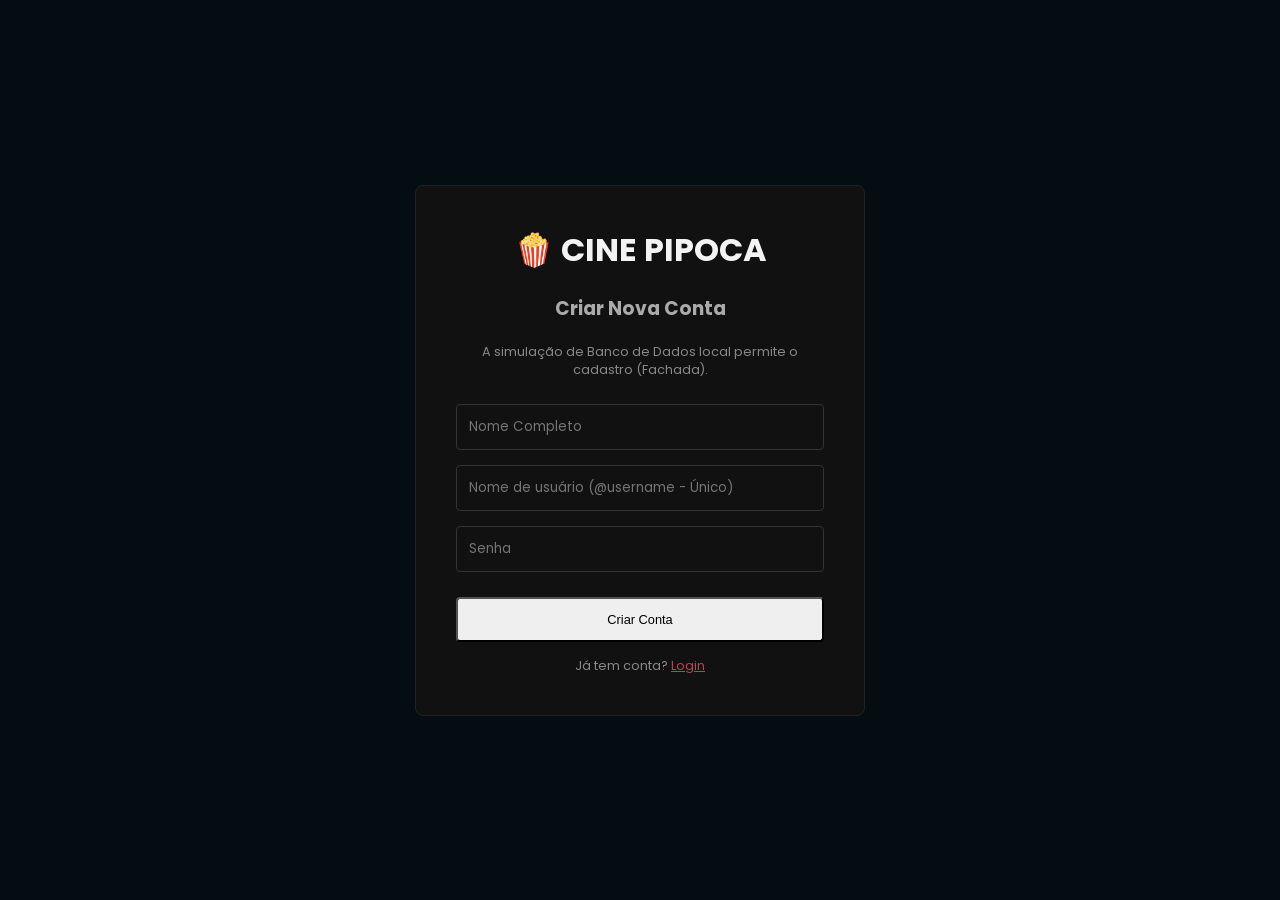
==== cadastro.html @ 3df6548d "Add files via upload" ====
<!DOCTYPE html>
<html lang="pt-br">
<head>
    <meta charset="UTF-8">
    <meta name="viewport" content="width=device-width, initial-scale=1.0">
    <title>Cadastro | CINE PIPOCA</title>
    <link href="https://fonts.googleapis.com/css2?family=Poppins:wght@400;700&display=swap" rel="stylesheet">
    <link rel="stylesheet" href="style.css">
</head>
<body class="account-page" style="display: flex; justify-content: center; align-items: center; min-height: 100vh; padding: 20px; background:var(--nav-bg);">
    <div style="background: #111; padding: 40px; border-radius: 8px; border: 1px solid #222; width: 100%; max-width: 450px; text-align: center;">
        <h1 class="logo-rgb" style="cursor: pointer; font-size:2rem;" onclick="window.location.href='index.html'">🍿 CINE PIPOCA</h1>
        <h3 style="margin: 20px 0; color:#aaa;">Criar Nova Conta</h3>
        
        <p style="font-size: 0.8rem; color: #888; margin-bottom: 25px;">A simulação de Banco de Dados local permite o cadastro (Fachada).</p>
        
        <input type="text" placeholder="Nome Completo" class="search-input" style="width:100%; border-radius:4px; border: 1px solid #333; background: #111; padding: 12px; margin-bottom:15px; font-family:'Poppins'">
        <input type="text" placeholder="Nome de usuário (@username - Único)" class="search-input" style="width:100%; border-radius:4px; border: 1px solid #333; background: #111; padding: 12px; margin-bottom:15px; font-family:'Poppins'">
        <input type="password" placeholder="Senha" class="search-input" style="width:100%; border-radius:4px; border: 1px solid #333; background: #111; padding: 12px; margin-bottom:15px; font-family:'Poppins'">
        
        <button class="circle-btn play-main" style="width:100%; height:45px; border-radius:4px; font-size:0.8rem; margin-top:10px;">Criar Conta</button>
        <p style="font-size: 0.8rem; color: #888; margin-top: 15px;">Já tem conta? <a href="login.html" style="color:var(--primary-red);">Login</a></p>
    </div>
    <script src="script.js"></script>
</body>
</html>
---- style.css ----
:root {
    --bg-color: #040D12;
    --text-color: #f3f3f3;
    --primary-red: #C63C51; /* Cor primária do site: Vermelho */
    --nav-bg: #040D12;
}

/* --- TEMAS (5 Temas Suportados) --- */
body[data-theme="dark"] { --primary-red: #C63C51; } /* Padrão Vermelho */
body[data-theme="blue"] { --primary-red: #1DA1F2; } /* Azul */
body[data-theme="green"] { --primary-red: #2ed573; } /* Verde */
body[data-theme="orange"] { --primary-red: #ffa502; } /* Laranja */
body[data-theme="light"] { --bg-color: #f4f4f4; --text-color: #000; --nav-bg: #fff; --primary-red: #555; } /* Claro */

* { margin: 0; padding: 0; box-sizing: border-box; }
body { font-family: 'Poppins', sans-serif; background: var(--bg-color); color: var(--text-color); overflow-x: hidden; padding-bottom: 70px; } /* Espaço para o menu de baixo */

/* --- MENU SUPERIOR (FIXED E TRANSPARENTE - AJUSTADO) --- */
.navbar { 
    width: 100%; display: flex; justify-content: space-between; align-items: center; 
    padding: 20px 5%; background: rgba(0,0,0,0.5); /* Semi-transparente */
    backdrop-filter: blur(10px); /* Esfumaçado */
    z-index: 1000; border-bottom: 1px solid rgba(255,255,255,0.1); 
    transition: 0.3s ease;
}
.fixed-nav { position: fixed; top: 0; }
.logo { color: var(--primary-red); font-weight: 700; font-size: 1.8rem; }
.top-icons { display: flex; gap: 20px; font-size: 1.1rem; color: #fff; }

/* --- PESQUISA EXCLUSIVA NO TOPO --- */
.search-container { position: relative; display: flex; align-items: center; margin-left: auto; margin-right: 30px; }
.search-input { width: 200px; padding: 8px 15px 8px 35px; border-radius: 20px; border: 1px solid var(--primary-red); background: #111; color: white; outline: none; transition: all 0.3s ease; }
.search-input:focus { width: 280px; box-shadow: 0 0 10px rgba(198, 60, 81, 0.5); background: #000; }
.search-icon { position: absolute; left: 12px; color: #888; pointer-events: none; font-size: 0.9rem; }

/* --- TELA DE RESULTADOS DA PESQUISA --- */
#search-results-screen { display: none; padding: 100px 0 20px; min-height: 100vh; background: var(--bg-color); }
#search-results-screen.active { display: block; }
.search-grid { display: grid; grid-template-columns: repeat(auto-fill, minmax(200px, 1fr)); gap: 15px; padding: 0 5%;} /* Cards de 200px na grade */

/* --- CARROSSEL PRINCIPAL (TOPO) --- */
.carousel-container { position: relative; height: 75vh; overflow: hidden; }
.no-margin-top { margin-top: 0; }
.carousel-item { display: none; height: 100%; background-size: cover; background-position: center; align-items: center; }
.carousel-item.active { display: flex; animation: fade 0.5s; }
@keyframes fade { from { opacity: 0; } to { opacity: 1; } }
.play-btn { background: var(--primary-red); color: white; border: none; padding: 12px 30px; border-radius: 5px; cursor: pointer; font-weight: bold; font-size: 0.9rem; transition: 0.3s; }
.play-btn:hover { background: #b30000; transform: scale(1.05); }

/* --- SLIDERS DE CATEGORIA (REUSÁVEL) --- */
.category-slider { margin: 30px 5%; position: relative; }
.category-header { display: flex; justify-content: space-between; align-items: center; margin-bottom: 10px; }
.category-title { display: flex; align-items: center; gap: 8px; font-size: 1.1rem; }
.ver-mais-h2, .ver-mais-btn { color: #fff; font-size: 13px; font-weight: 300; text-decoration: none; padding: 4px 10px; border-radius: 4px; border: 1px solid rgba(255,255,255,0.2); background: rgba(255,255,255,0.05); text-transform: uppercase;}
.slider-wrapper { position: relative; display: flex; align-items: center; }
.slider-track { display: flex; overflow-x: auto; scroll-behavior: smooth; gap: 12px; padding: 10px 0; scrollbar-width: none;}
.slider-track::-webkit-scrollbar { display: none; }
.card { min-width: 200px; background: #111; border-radius: 6px; transition: 0.3s ease; cursor: pointer; flex: 0 0 auto; overflow: hidden; position: relative; border: 1px solid transparent;}
.card:hover { transform: scale(1.05); border-color: var(--primary-red); box-shadow: 0 5px 15px rgba(0,0,0,0.5); }
.card img { width: 100%; height: 280px; object-fit: cover; display: block; border-radius: 6px 6px 0 0; }
.card-info { position: absolute; bottom: 0; left: 0; width: 100%; padding: 10px; background: linear-gradient(to top, rgba(0,0,0,0.9) 20%, transparent); text-align: center; }

/* --- SETAS DOS SLIDERS (PROFISSIONAL) --- */
.slider-arrow { position: absolute; top: 50%; transform: translateY(-50%); background: rgba(0,0,0,0.8); color: white; border: 1px solid rgba(255,255,255,0.2); width: 35px; height: 35px; border-radius: 50%; cursor: pointer; z-index: 10; font-size: 1rem; transition: 0.3s;}
.slider-arrow.prev { left: -15px; }
.slider-arrow.next { right: -15px; }
.slider-arrow:hover { background: var(--primary-red); border-color: var(--primary-red); }

/* --- PÁGINA DE DETALHES (LITERALMENTE IGUAL À FOTO 0) --- */
.details-page { background: #000; padding-bottom: 80px; }
.truncate-text { max-width: 150px; white-space: nowrap; overflow: hidden; text-overflow: ellipsis; }
.top-bar-details { position: fixed; top: 0; width: 100%; display: flex; justify-content: space-between; align-items: center; padding: 20px 5%; z-index: 1001; background: linear-gradient(to bottom, rgba(0,0,0,0.9), transparent);}
.top-bar-details i { font-size: 1.3rem; color: #fff; cursor: pointer; }
.top-icons-details { display: flex; gap: 20px; }
.hero-section-details { position: relative; height: 50vh; width: 100%; display: flex; justify-content: center; align-items: flex-end; padding-bottom: 20px;}
.hero-backdrop { position: absolute; top: 0; left: 0; width: 100%; height: 100%; background-size: cover; background-position: center; filter: blur(20px) brightness(0.4); transform: scale(1.1); z-index: 1; }
.hero-gradient { position: absolute; bottom: 0; left: 0; width: 100%; height: 70%; background: linear-gradient(to top, #000 10%, transparent); z-index: 2;}
.center-poster { position: relative; z-index: 3; width: 160px; height: 240px; border-radius: 8px; box-shadow: 0 10px 20px rgba(0,0,0,0.8); object-fit: cover;}
.main-info-details { padding: 10px 5%; position: relative; z-index: 4; text-align: left; }
.badges-row { display: flex; justify-content: center; gap: 8px; margin-bottom: 20px; flex-wrap: wrap;}
.badge, .type-badge-requests { background: rgba(255,255,255,0.1); padding: 5px 12px; border-radius: 20px; font-size: 0.65rem; border: 1px solid rgba(255,255,255,0.2); color: #ccc;}
.action-grid-details { display: grid; grid-template-columns: repeat(4, 1fr); text-align: center; margin-bottom: 25px;}
.action-item-details { display: flex; flex-direction: column; align-items: center; gap: 8px; cursor: pointer; }
.action-item-details span { font-size: 0.65rem; color: #aaa; text-transform: uppercase; font-weight: 300;}
.circle-btn-details { width: 50px; height: 50px; border-radius: 50%; border: 1px solid rgba(255,255,255,0.3); background: rgba(255,255,255,0.05); color: white; display: flex; align-items: center; justify-content: center; font-size: 1.2rem; transition: 0.3s;}
.circle-btn-details:active { background: var(--primary-red); border-color: var(--primary-red); transform: scale(0.95); }
.play-main-details { background: var(--primary-red); border-color: var(--primary-red); }
.text-content-details h3 { font-size: 0.8rem; color: #aaa; margin: 15px 0 5px; font-weight: 300; text-transform: uppercase;}
.text-content-details h2 { font-size: 1.35rem; margin-bottom: 10px; color: #fff; font-weight: bold;}
.text-content-details p { font-size: 0.85rem; line-height: 1.6; color: #888; font-weight: 300;}

/* --- PÁGINA DE CONTA (PERFIL TIPO STREMIO - AJUSTADO) --- */
.profile-header { position: relative; width: 100%; background: #111; padding-bottom: 20px; border-bottom: 1px solid #222;}
.profile-banner { width: 100%; height: 180px; background-size: cover; background-position: center; position: relative; cursor: pointer; overflow: hidden; background: #222;}
.profile-banner img, .profile-banner video { width: 100%; height: 100%; object-fit: cover; }
.edit-overlay { position: absolute; right: 10px; bottom: 10px; background: rgba(0,0,0,0.6); padding: 5px 10px; border-radius: 20px; font-size: 0.7rem; color: white; display: flex; align-items: center; gap: 5px;}
.profile-info-container { display: flex; flex-direction: column; align-items: center; margin-top: -50px; position: relative; z-index: 2;}
.profile-avatar-wrapper { position: relative; cursor: pointer; }
.profile-avatar { width: 100px; height: 100px; border-radius: 50%; border: 4px solid #111; object-fit: cover; background: #333; overflow: hidden;}
.profile-avatar img, .profile-avatar video { width: 100%; height: 100%; object-fit: cover; }
.edit-overlay-circle { position: absolute; bottom: 0; right: 0; background: var(--primary-red); width: 30px; height: 30px; border-radius: 50%; display: flex; justify-content: center; align-items: center; border: 2px solid #111; font-size: 0.8rem; color: white;}
.profile-name { margin-top: 10px; font-size: 1.4rem; color: #fff;}
.profile-stats { font-size: 0.8rem; color: #888; margin-top: 2px;}
.option-row { display: flex; align-items: center; justify-content: space-between; padding: 15px 0; border-bottom: 1px solid #222; font-size: 0.9rem; color: #ddd; cursor: pointer;}
.option-row i:first-child { width: 30px; color: #888; }
.option-row span { color: #555; font-size: 1.2rem; }

/* --- PÁGINA DE PEDIDOS (LITERALMENTE FOTO 2) --- */
.requests-search-container { padding: 10px 5%; margin-top: 80px;}
.search-box-requests { position: relative; display: flex; align-items: center; margin-bottom: 15px;}
.search-box-requests input { width: 100%; padding: 12px 15px 12px 20px; border-radius: 20px; border: 1px solid #333; background: #111; color: white; font-family: 'Poppins'; }
.send-icon { position: absolute; right: 20px; color: var(--primary-red); }
.requests-help-text { font-size: 0.75rem; color: #666; font-weight: 300; line-height: 1.5;}
.rank-box { background: rgba(255,0,0,0.1); border: 1px solid rgba(255,0,0,0.2); border-radius: 4px; padding: 15px; margin: 15px 0;}
.rank-box span { font-weight: bold; color: var(--primary-red); }
.rank-header { display: flex; justify-content: space-between; align-items: center; font-size: 0.8rem; text-transform: uppercase; color: #666;}
.requests-list { display: flex; flex-direction: column; gap: 10px; margin-top: 15px;}
.request-item { display: grid; grid-template-columns: 80px 1fr 50px; gap: 15px; align-items: center; background: #111; border-radius: 6px; border: 1px solid #222; overflow: hidden;}
.poster-wrapper { position: relative; }
.request-poster { width: 80px; height: 110px; object-fit: cover; }
.add-icon { position: absolute; top: 10px; left: 10px; width: 25px; height: 25px; background: rgba(0,0,0,0.6); border-radius: 50%; display: flex; justify-content: center; align-items: center; color: white; font-size: 0.8rem; cursor: pointer;}
.request-info h4 { font-size: 0.9rem; color: #fff;}
.request-info p { font-size: 0.75rem; color: #888;}
.rank-number { font-weight: bold; font-size: 1rem; color: #666; text-align: right; padding-right: 15px;}

/* --- PÁGINA DE EXPLORAR (LITERALMENTE FOTO 4) --- */
.explore-filters-container { display: flex; gap: 10px; padding: 10px 5%; margin-top: 80px;}
.filter-box-requests, .requests-help-text { font-size: 0.75rem; color: #888; flex: 1; padding: 12px 15px; background:rgba(255,255,255,0.05); border-radius: 20px; display: flex; justify-content: space-between; align-items: center; border: 1px solid rgba(255,255,255,0.1);}
.explore-grid { display: grid; grid-template-columns: repeat(auto-fill, minmax(200px, 1fr)); gap: 12px; padding: 10px 5%; } /* Grade profissional */

/* --- TELA SOCIAL (USUÁRIOS SIMULADOS) --- */
.user-card-social { background: #111; border: 1px solid #222; border-radius: 8px; padding: 20px; text-align: center; cursor: pointer; transition: 0.3s; }
.user-card-social:hover { border-color: var(--primary-red); }
.user-avatar-social { width: 80px; height: 80px; border-radius: 50%; border: 3px solid var(--primary-red); object-fit: cover; margin-bottom: 15px;}
.user-card-social h4 { font-size: 0.9rem; color: #fff;}
.user-card-social p { font-size: 0.7rem; color: #888; }
.social-meta { font-size: 0.65rem; color: #666; margin-top: 5px;}

/* --- MENU INFERIOR (BOTTOM NAV) --- */
.bottom-nav { position: fixed; bottom: 0; left: 0; width: 100%; background: #0a0a0a; display: flex; justify-content: space-around; align-items: center; padding: 12px 0; border-top: 1px solid rgba(255,255,255,0.1); z-index: 2000; backdrop-filter: blur(10px); background: rgba(10,10,10,0.8);}
.nav-item { display: flex; flex-direction: column; align-items: center; color: #666; text-decoration: none; font-size: 0.6rem; font-weight: 600; text-transform: uppercase; }
.nav-item i { font-size: 1.15rem; margin-bottom: 5px; }
.nav-item.active, .nav-item:hover { color: var(--primary-red); }

/* RGB OUTLINE (Reutilizável) */
.category-divider { display: flex; align-items: center; width: 100%; margin: 30px 0 10px; color: #fff; font-size: 18px; font-weight: 600; text-transform: uppercase; letter-spacing: 1px;}
.category-divider::before, .category-divider::after { content: ""; flex: 1; height: 2px; background: linear-gradient(to right, transparent, var(--primary-red));}
.category-divider::after { background: linear-gradient(to left, transparent, var(--primary-red));}
.category-divider span { padding: 0 16px; white-space: nowrap;}
.rgb-outline { position: relative; color: #fff; font-weight: 600; -webkit-text-stroke: 1.5px transparent; background: linear-gradient(90deg, #ff004c, #ff9900, #ffee00, #33ff00, #00ffee, #0066ff, #cc00ff, #ff004c); background-size: 400% 100%; -webkit-background-clip: text; background-clip: text; animation: rgbStroke 6s linear infinite; -webkit-text-fill-color: white;}
@keyframes rgbStroke { 0% { background-position: 0% 50%; } 100% { background-position: 400% 50%; } }
.emoji-animado { display: inline-flex; align-items: center; margin-left: 8px; animation: girarEmoji 3.5s linear infinite; vertical-align: middle;}
@keyframes girarEmoji { from { transform: rotate(0deg); } to { transform: rotate(360deg); } }
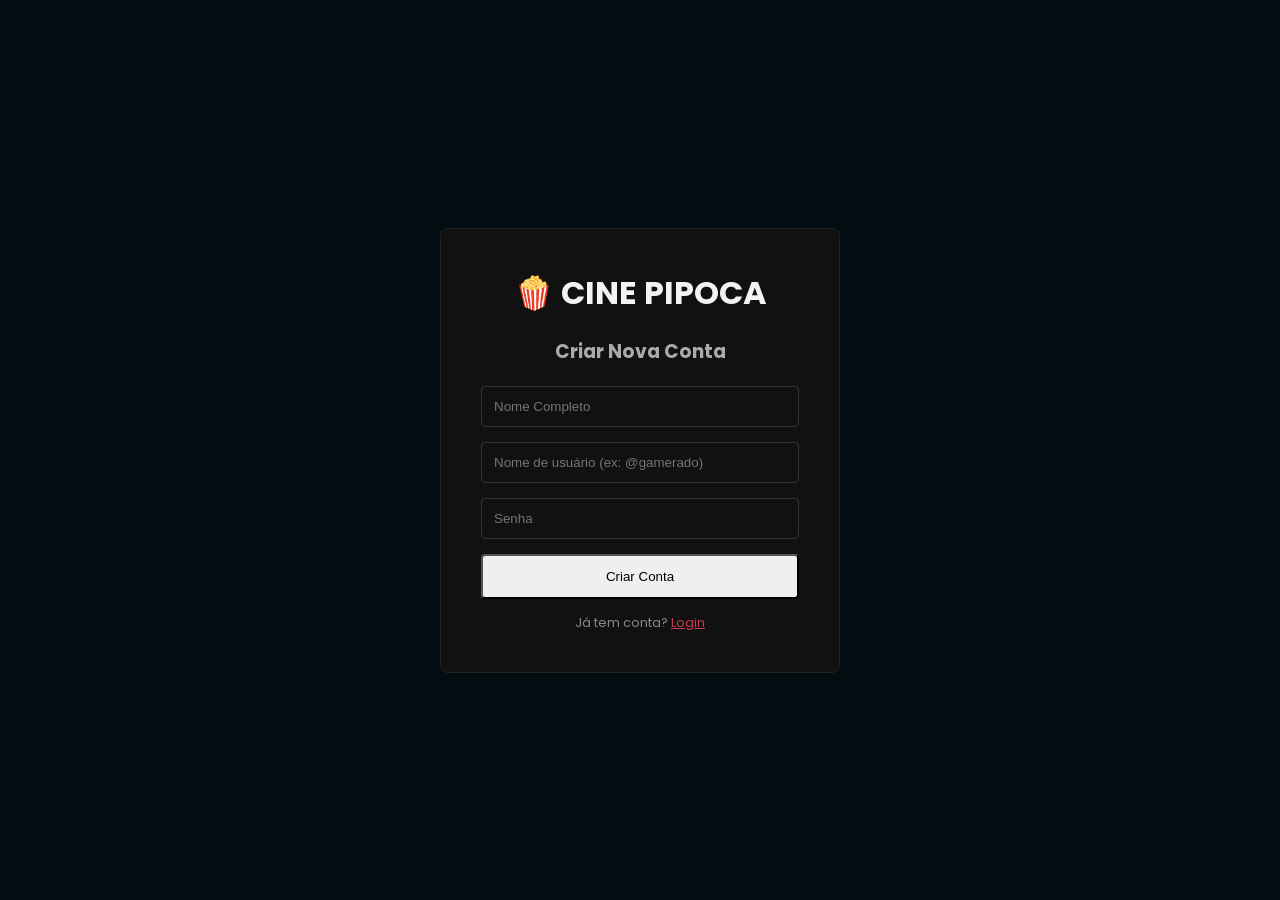
==== commit 6928039c: "Add files via upload" ====
--- a/cadastro.html
+++ b/cadastro.html
@@ -1,5 +1,5 @@
 <!DOCTYPE html>
-<html lang="pt-br">
+<html lang="pt-br" data-theme="dark">
 <head>
     <meta charset="UTF-8">
     <meta name="viewport" content="width=device-width, initial-scale=1.0">
@@ -8,19 +8,32 @@
     <link rel="stylesheet" href="style.css">
 </head>
 <body class="account-page" style="display: flex; justify-content: center; align-items: center; min-height: 100vh; padding: 20px; background:var(--nav-bg);">
-    <div style="background: #111; padding: 40px; border-radius: 8px; border: 1px solid #222; width: 100%; max-width: 450px; text-align: center;">
+    <div style="background: #111; padding: 40px; border-radius: 8px; border: 1px solid #222; width: 100%; max-width: 400px; text-align: center;">
         <h1 class="logo-rgb" style="cursor: pointer; font-size:2rem;" onclick="window.location.href='index.html'">🍿 CINE PIPOCA</h1>
         <h3 style="margin: 20px 0; color:#aaa;">Criar Nova Conta</h3>
         
-        <p style="font-size: 0.8rem; color: #888; margin-bottom: 25px;">A simulação de Banco de Dados local permite o cadastro (Fachada).</p>
+        <input type="text" id="cad-nome" placeholder="Nome Completo" class="search-input" style="width:100%; border-radius:4px; border: 1px solid #333; background: #111; padding: 12px; margin-bottom:15px;">
+        <input type="text" id="cad-user" placeholder="Nome de usuário (ex: @gamerado)" class="search-input" style="width:100%; border-radius:4px; border: 1px solid #333; background: #111; padding: 12px; margin-bottom:15px;">
+        <input type="password" id="cad-pass" placeholder="Senha" class="search-input" style="width:100%; border-radius:4px; border: 1px solid #333; background: #111; padding: 12px; margin-bottom:15px;">
         
-        <input type="text" placeholder="Nome Completo" class="search-input" style="width:100%; border-radius:4px; border: 1px solid #333; background: #111; padding: 12px; margin-bottom:15px; font-family:'Poppins'">
-        <input type="text" placeholder="Nome de usuário (@username - Único)" class="search-input" style="width:100%; border-radius:4px; border: 1px solid #333; background: #111; padding: 12px; margin-bottom:15px; font-family:'Poppins'">
-        <input type="password" placeholder="Senha" class="search-input" style="width:100%; border-radius:4px; border: 1px solid #333; background: #111; padding: 12px; margin-bottom:15px; font-family:'Poppins'">
-        
-        <button class="circle-btn play-main" style="width:100%; height:45px; border-radius:4px; font-size:0.8rem; margin-top:10px;">Criar Conta</button>
+        <button class="circle-btn play-main" style="width:100%; height:45px; border-radius:4px;" onclick="fazerCadastro()">Criar Conta</button>
         <p style="font-size: 0.8rem; color: #888; margin-top: 15px;">Já tem conta? <a href="login.html" style="color:var(--primary-red);">Login</a></p>
     </div>
     <script src="script.js"></script>
+    <script>
+        if(BD.getLogado()) window.location.href = 'conta.html';
+        function fazerCadastro() {
+            const n = document.getElementById('cad-nome').value.trim();
+            const u = document.getElementById('cad-user').value.trim();
+            const p = document.getElementById('cad-pass').value.trim();
+            if(n && u && p) {
+                if(!u.startsWith('@')) { alert("O nome de usuário deve começar com @"); return; }
+                if(BD.cadastrar(n, u, p)) {
+                    alert("Conta criada! Faça o login.");
+                    window.location.href = 'login.html';
+                }
+            } else { alert("Preencha tudo!"); }
+        }
+    </script>
 </body>
 </html>
--- a/style.css
+++ b/style.css
@@ -151,3 +151,145 @@
 @keyframes rgbStroke { 0% { background-position: 0% 50%; } 100% { background-position: 400% 50%; } }
 .emoji-animado { display: inline-flex; align-items: center; margin-left: 8px; animation: girarEmoji 3.5s linear infinite; vertical-align: middle;}
 @keyframes girarEmoji { from { transform: rotate(0deg); } to { transform: rotate(360deg); } }
+/* --- AJUSTE CARROSSEL INDEX --- */
+.carousel-container.small-hero { height: 55vh; } /* Reduzido de 75vh para 55vh */
+
+/* --- SELO VERIFICADO PROFISSIONAL --- */
+.verified-wrapper {
+    position: relative; display: inline-flex; align-items: center; justify-content: center;
+    width: 20px; height: 20px; margin-left: 5px; vertical-align: middle;
+}
+.verified-ring {
+    position: absolute; top:0; left:0; right:0; bottom:0;
+    border-radius: 50%; border: 2px dashed #1DA1F2;
+    animation: spinRing 4s linear infinite;
+}
+.verified-check { color: #1DA1F2; font-size: 0.65rem; z-index: 2; position: relative; }
+@keyframes spinRing { 100% { transform: rotate(360deg); } }
+
+/* --- TEXTO INFINITO RGB --- */
+.infinito-rgb {
+    background: linear-gradient(90deg, #ff004c, #ff9900, #ffee00, #33ff00, #00ffee, #0066ff, #cc00ff, #ff004c);
+    background-size: 400%; -webkit-background-clip: text; -webkit-text-fill-color: transparent;
+    animation: rgbBg 3s linear infinite; font-weight: 900; letter-spacing: 1px;
+}
+
+/* --- FILTROS EXPLORAR (VERMELHOS E DROPDOWN) --- */
+.filter-box-requests.active-filter { background: var(--primary-red); color: white; border-color: var(--primary-red); }
+.filter-box-requests.active-filter span, .filter-box-requests.active-filter i { color: white; }
+.dropdown-menu {
+    display: none; position: absolute; top: 100%; left: 0; width: 100%; background: #111;
+    border: 1px solid var(--primary-red); border-radius: 8px; z-index: 100; max-height: 250px; overflow-y: auto;
+}
+.dropdown-menu.show { display: block; }
+.dropdown-item { padding: 12px 15px; border-bottom: 1px solid #222; color: #ccc; cursor: pointer; }
+.dropdown-item:hover { background: rgba(198, 60, 81, 0.2); color: white; }
+
+/* --- GRADE EXPLORAR (3 COLUNAS) --- */
+.explore-grid.col-3 {
+    display: grid; grid-template-columns: repeat(3, 1fr); gap: 10px; padding: 10px 5%;
+}
+.pagination-controls {
+    display: flex; justify-content: space-between; padding: 20px 5%; margin-bottom: 80px;
+}
+.page-btn {
+    background: var(--primary-red); color: white; border: none; padding: 10px 20px;
+    border-radius: 6px; font-weight: bold; cursor: pointer; transition: 0.3s;
+}
+.page-btn.disabled { background: #444; color: #888; cursor: not-allowed; }
+
+/* --- MODAIS DO MODERADOR --- */
+.modal-overlay {
+    display: none; position: fixed; top: 0; left: 0; width: 100%; height: 100%;
+    background: rgba(0,0,0,0.8); z-index: 3000; justify-content: center; align-items: center;
+}
+.modal-box {
+    background: #111; border: 1px solid var(--primary-red); border-radius: 12px;
+    padding: 25px; width: 90%; max-width: 400px; text-align: center;
+}
+.modal-input {
+    width: 100%; padding: 12px; margin: 15px 0; background: #000; border: 1px solid #333;
+    color: white; border-radius: 6px; font-family: 'Poppins'; outline: none;
+}
+.modal-input:focus { border-color: var(--primary-red); }
+.modal-buttons { display: flex; gap: 10px; justify-content: center; }
+/* --- SELO VERIFICADO INSTAGRAM (Fixo e Profissional) --- */
+.verified-ig {
+    color: #1DA1F2;
+    font-size: 1.1rem;
+    margin-left: 6px;
+    vertical-align: middle;
+    background: #fff; /* Fundo branco pra destacar o check */
+    border-radius: 50%;
+    box-shadow: 0 0 2px rgba(0,0,0,0.5);
+}
+
+/* --- CAIXAS DE AVISO/PROMPT PROFISSIONAIS (Substitui o alert/prompt nativo) --- */
+.sys-modal-overlay {
+    position: fixed; top: 0; left: 0; width: 100%; height: 100%;
+    background: rgba(0,0,0,0.85); backdrop-filter: blur(5px);
+    z-index: 9999; display: flex; justify-content: center; align-items: center;
+    opacity: 0; pointer-events: none; transition: 0.3s ease;
+}
+.sys-modal-overlay.active { opacity: 1; pointer-events: auto; }
+.sys-modal-box {
+    background: #111; border: 1px solid var(--primary-red);
+    border-radius: 12px; padding: 25px; width: 90%; max-width: 380px;
+    text-align: center; box-shadow: 0 10px 30px rgba(0,0,0,0.9);
+    transform: translateY(20px); transition: 0.3s ease;
+}
+.sys-modal-overlay.active .sys-modal-box { transform: translateY(0); }
+.sys-modal-title { font-size: 1.2rem; color: #fff; margin-bottom: 10px; font-weight: bold; }
+.sys-modal-text { font-size: 0.9rem; color: #aaa; margin-bottom: 20px; line-height: 1.5; }
+.sys-modal-input {
+    width: 100%; padding: 12px; margin-bottom: 20px; border-radius: 6px;
+    border: 1px solid #333; background: #000; color: #fff; font-family: 'Poppins';
+    display: none; outline: none;
+}
+.sys-modal-input:focus { border-color: var(--primary-red); }
+.sys-modal-btn {
+    background: var(--primary-red); color: white; border: none; padding: 12px 25px;
+    border-radius: 6px; font-weight: bold; cursor: pointer; width: 100%; transition: 0.3s;
+}
+.sys-modal-btn:hover { background: #b30000; }
+.sys-modal-cancel {
+    background: transparent; color: #888; border: 1px solid #444; margin-top: 10px;
+}
+
+/* --- BOTÕES LIGAR/DESLIGAR (TOGGLE SWITCH) --- */
+.switch { position: relative; display: inline-block; width: 44px; height: 24px; }
+.switch input { opacity: 0; width: 0; height: 0; }
+.slider-toggle {
+    position: absolute; cursor: pointer; top: 0; left: 0; right: 0; bottom: 0;
+    background-color: #444; transition: .4s; border-radius: 34px;
+}
+.slider-toggle:before {
+    position: absolute; content: ""; height: 18px; width: 18px; left: 3px; bottom: 3px;
+    background-color: white; transition: .4s; border-radius: 50%;
+}
+input:checked + .slider-toggle { background-color: var(--primary-red); }
+input:checked + .slider-toggle:before { transform: translateX(20px); }
+
+/* --- CONFIGURAÇÕES CENTRALIZADAS --- */
+.config-container { background: #111; padding: 20px; border-radius: 8px; border: 1px solid #222; text-align: center; }
+.config-row {
+    display: flex; justify-content: space-between; align-items: center;
+    padding: 15px 0; border-bottom: 1px solid #222; font-size: 0.95rem; color: #ddd;
+}
+.config-row span.label { flex: 1; text-align: left; padding-left: 10px; }
+
+/* --- SUBMENU EXPLORAR (VINHO E DESTACADO) --- */
+.dropdown-menu {
+    display: none; position: absolute; top: calc(100% + 5px); left: 0; width: 100%;
+    background: #1a1a1a; /* Fundo mais claro que o site */
+    border: 2px solid #8b0000; /* Contorno vermelho vinho */
+    border-radius: 8px; z-index: 100; max-height: 250px; overflow-y: auto;
+    box-shadow: 0 10px 25px rgba(0,0,0,0.8);
+}
+.dropdown-item { padding: 12px 15px; border-bottom: 1px solid #333; color: #eee; cursor: pointer; text-align: left; font-weight: 300; }
+.dropdown-item:hover { background: #8b0000; color: white; }
+
+/* --- SOCIAL.HTML (PROFISSIONAL) --- */
+.social-cover { height: 80px; background: #333; border-radius: 8px 8px 0 0; background-size: cover; background-position: center; }
+.user-card-social { background: #111; border: 1px solid #222; border-radius: 8px; text-align: center; cursor: pointer; transition: 0.3s; padding-bottom: 20px; }
+.user-avatar-social { width: 70px; height: 70px; border-radius: 50%; border: 3px solid #111; object-fit: cover; margin-top: -35px; background: #000; }
